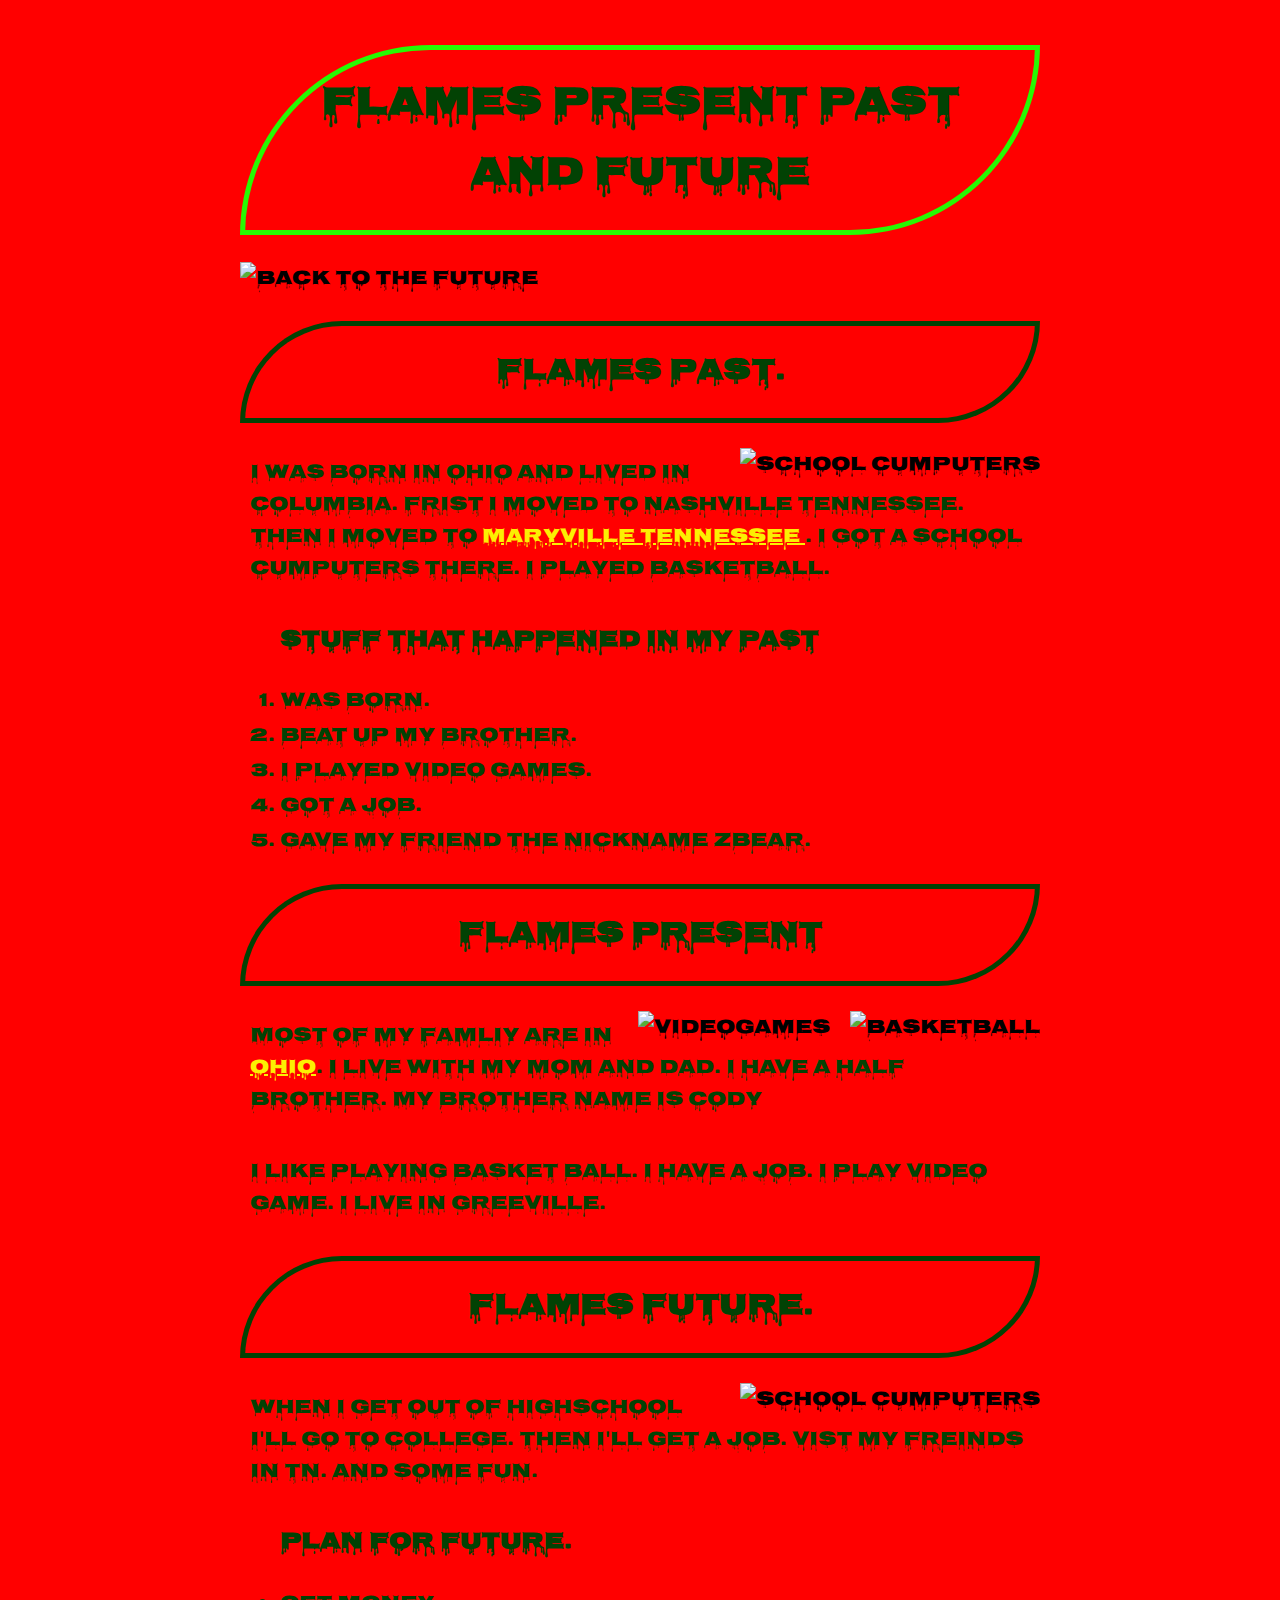
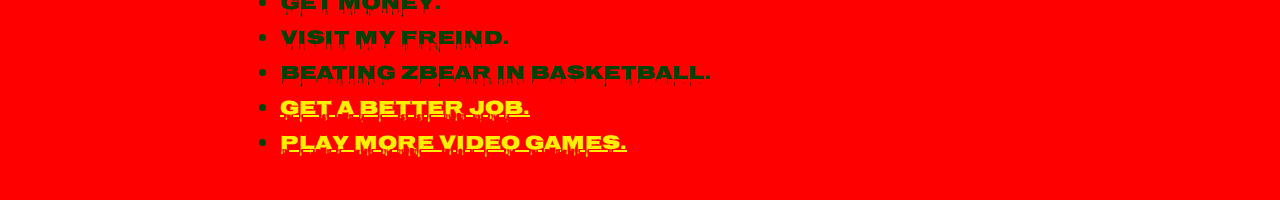
==== index.html @ c9c452e2 "Add files via upload" ====
<!DOCTYPE html>
 <html>
   <head>
<link href="https://fonts.googleapis.com/css?family=Nosifer" rel="stylesheet">
    <meta name="viewport" content="width=device-width, initial-scale=1">
   <link rel="stylesheet" href="main.css">
     <meta charset="utf-8">
     <title>flames story</title>

   </head>

   <body>
<h1>Flames present past and future</h1>
<img class="center" src="img/a.JPEG" alt="back to the future">

<section>
  <h2>Flames past.</h2>
  <img class="right" src="img/aa.JPEG" alt="school cumputers">
  <p>I was born in Ohio and lived in columbia. Frist I moved to Nashville Tennessee. Then I moved to <a href="http://www.maryvillegov.com/"> Maryville Tennessee </a>. I got a school cumputers there. I played basketball.</p>
  <ol>
    <h3>Stuff that happened in my past</h3>
  <li>Was born.</li>
  <li> Beat up my brother. </li>
  <li> I played video games. </li>
  <li> Got a job. </li>
  <li> Gave my friend the nickname Zbear. </li>
  </ol>
</section>

<section>
  <h2>flames present</h2>
  <img class="right" src="img/b.JPEG" alt="basketball">
  <img class="right" src="img/video.JPEG" alt="videogames">
<p>Most of my famliy are in <a href="http:www.maryvillegov.com">Ohio</a>. I live with my mom and dad. I have a half brother. My brother name is cody</p>
<p>I like playing basket ball. I have a job. I play video game. I live in greeville. </p>

</section>
<section>
  <h2>Flames Future.</h2>
<img class="right" src="img/money.JPEG" alt="school cumputers">
<p> When I get out of highschool I'll go to college. Then I'll get a job. Vist my freinds in TN. And some fun. </p>
<ul>
<h3>Plan for future.</h3>
  <li>Get money.</li>
  <li> Visit my freind. </li>
  <li> Beating Zbear in basketball. </li>
  <li><a href="https://lifehacker.com/5894136/top-10-ways-to-get-a-better-job"> Get a better job. </a> </li>
  <li><a href="https://www.amazon.com/computer-video-games-hardware-accessories/b?ie=UTF8&node=468642"> Play more video games. </a> </li>
</ul>
   </body>
 </html>
---- main.css ----
body{
  font-family: 'Nosifer', cursive;
  font-size: 20px;
  padding: 10px;
  max-width: 800px;
  margin-left: auto;
  margin-right: auto;
background-color: red;
}
ol{
  font-family: 'Nosifer', cursive;
  color: #024204;
}
section{
  clear: both;
}

h1 {
  font-family: 'Nosifer', cursive;
  border-radius: 300px 0 300px 0;
  border: 5px solid #27f902;
    color: #024204;
    padding: 20px;
    text-align: center;
}

h2 {
  font-family: 'Nosifer', cursive;
  border-radius: 300px 0 300px 0;
  border: 5px solid #024204;
    color: #024204;
    padding: 20px;
    text-align: center;
}

p {
  font-family: 'Nosifer', cursive;
  line-height: 1.6;
  color: #024204;
  padding: 10px;
}

img.right{
  float: right;
  margin-left: 20px
}
ul{
  color: #024204;
}
img {
max-width: 100%;
}

img.center{
  display: block;
  margin-left: auto;
  margin-right: auto;
}
a:link {
    color: #fcef02;
}
a:visited {
    color: #fcef02;
}

a:hover {
    color: #fcef02;
}

a:active {
    color: #fcef02;
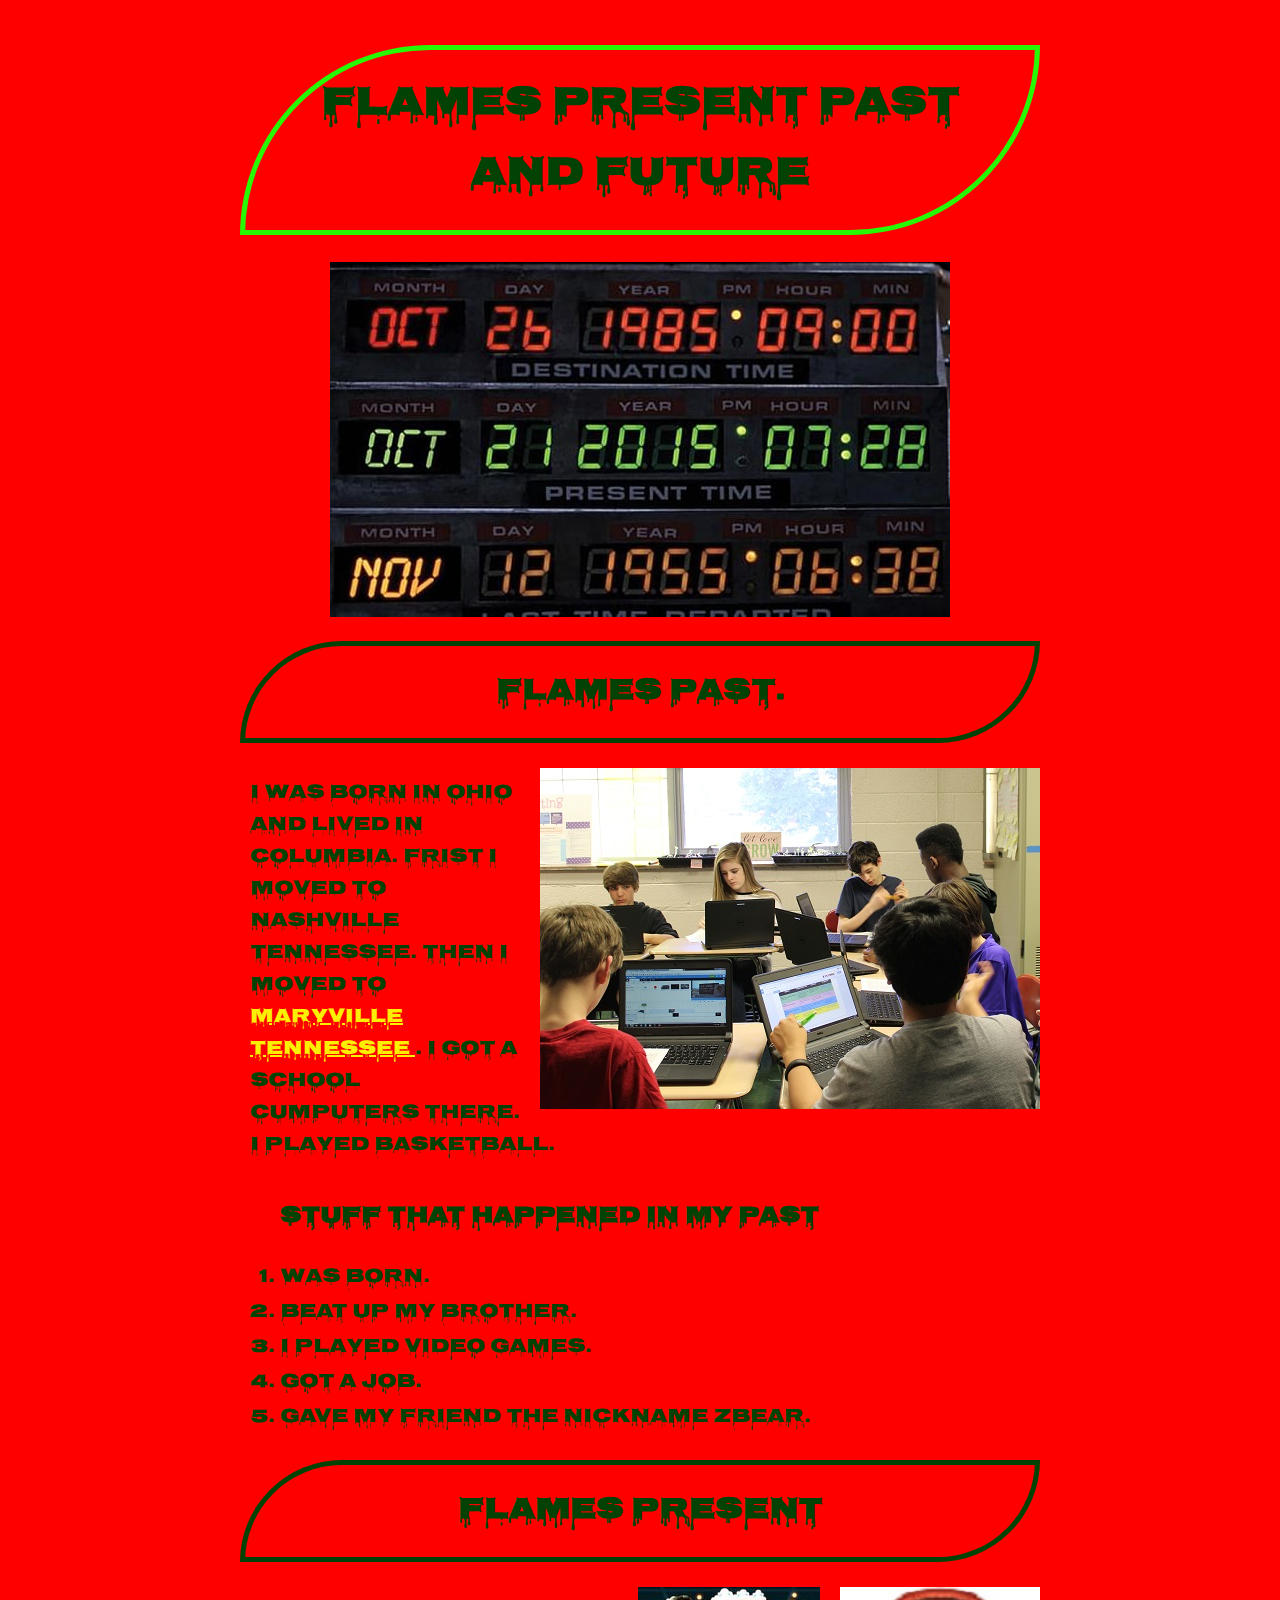
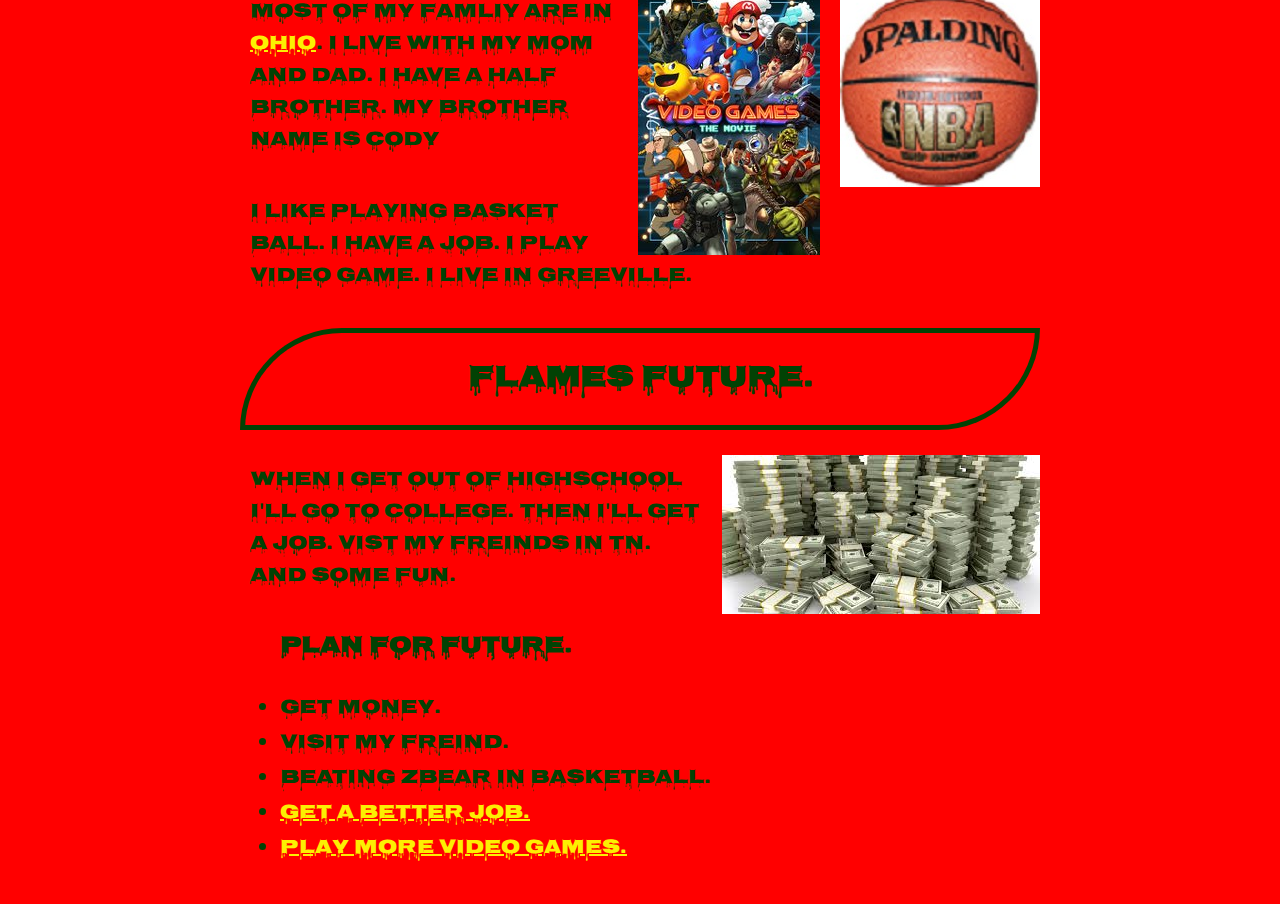
==== commit bdb9d329: "Add files via upload" ====
--- a/index.html
+++ b/index.html
@@ -11,11 +11,11 @@
 
    <body>
 <h1>Flames present past and future</h1>
-<img class="center" src="img/a.JPEG" alt="back to the future">
+<img class="center" src="img/a.jpg" alt="back to the future">
 
 <section>
   <h2>Flames past.</h2>
-  <img class="right" src="img/aa.JPEG" alt="school cumputers">
+  <img class="right" src="img/aa.jpg" alt="school cumputers">
   <p>I was born in Ohio and lived in columbia. Frist I moved to Nashville Tennessee. Then I moved to <a href="http://www.maryvillegov.com/"> Maryville Tennessee </a>. I got a school cumputers there. I played basketball.</p>
   <ol>
     <h3>Stuff that happened in my past</h3>
@@ -29,15 +29,15 @@
 
 <section>
   <h2>flames present</h2>
-  <img class="right" src="img/b.JPEG" alt="basketball">
-  <img class="right" src="img/video.JPEG" alt="videogames">
+  <img class="right" src="img/b.jpg" alt="basketball">
+  <img class="right" src="img/video.jpg" alt="videogames">
 <p>Most of my famliy are in <a href="http:www.maryvillegov.com">Ohio</a>. I live with my mom and dad. I have a half brother. My brother name is cody</p>
 <p>I like playing basket ball. I have a job. I play video game. I live in greeville. </p>
 
 </section>
 <section>
   <h2>Flames Future.</h2>
-<img class="right" src="img/money.JPEG" alt="school cumputers">
+<img class="right" src="img/money.jpg" alt="school cumputers">
 <p> When I get out of highschool I'll go to college. Then I'll get a job. Vist my freinds in TN. And some fun. </p>
 <ul>
 <h3>Plan for future.</h3>
